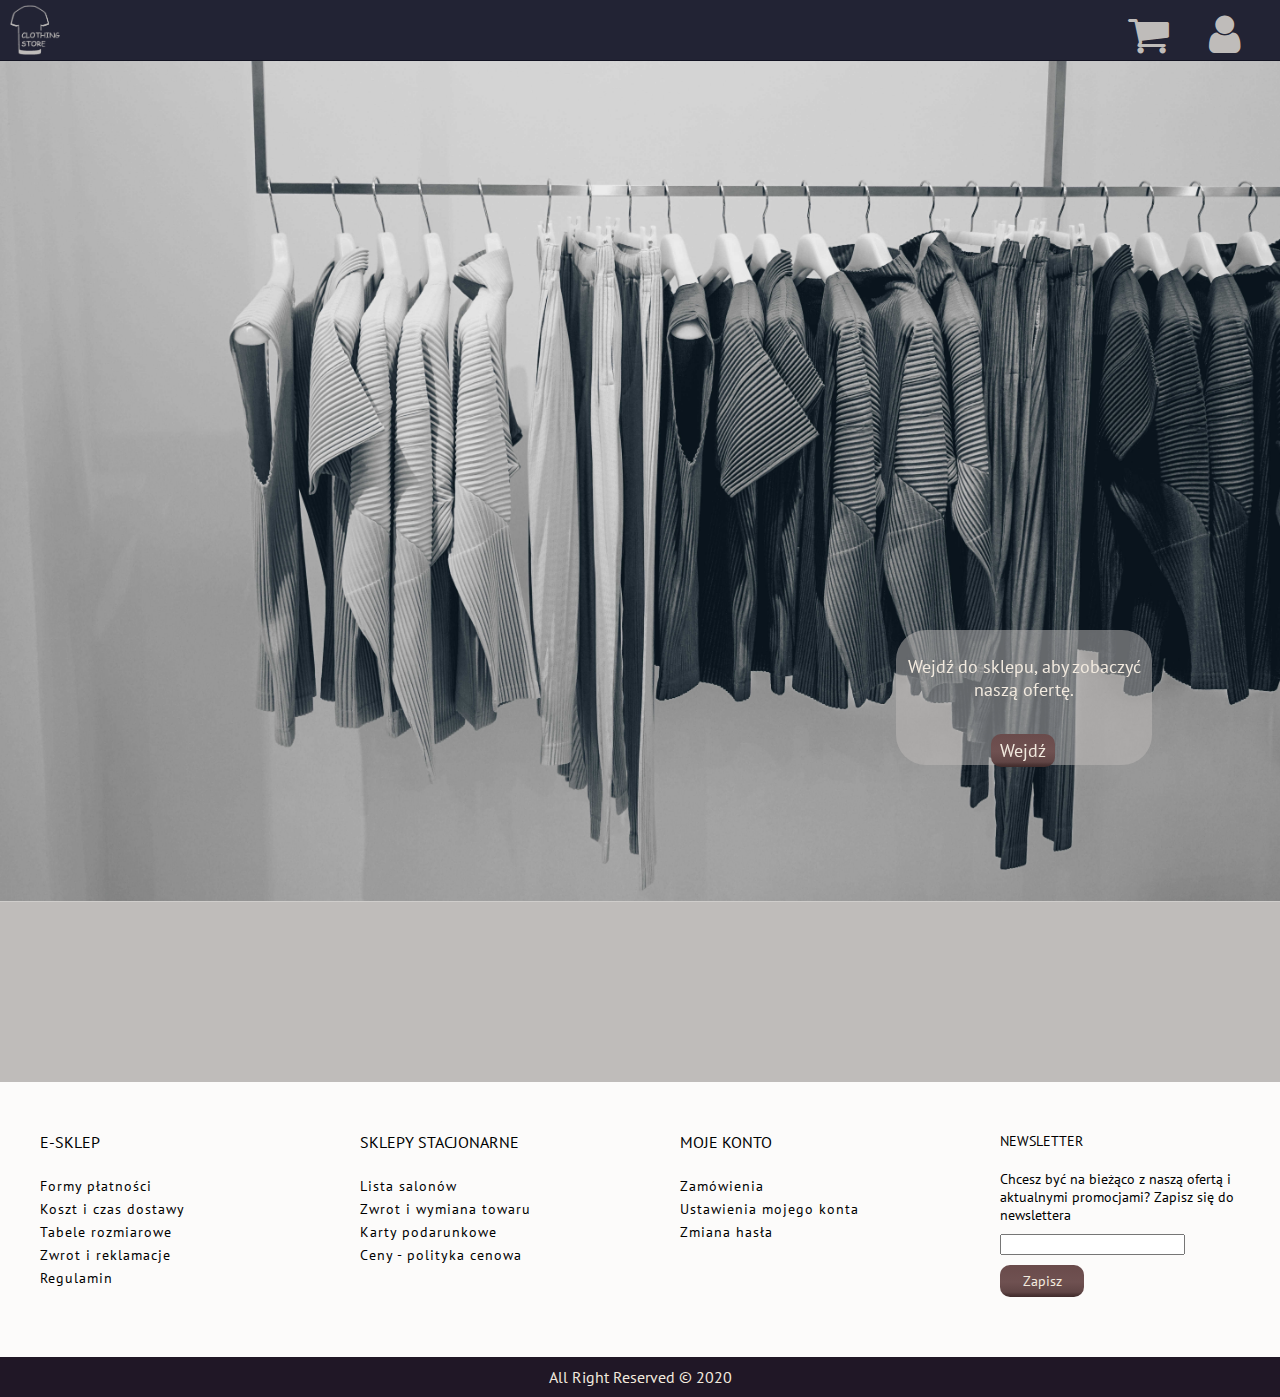
==== index.html @ 24233955 "Add files via upload" ====
<!DOCTYPE html>
<!--[if lt IE 7]>      <html class="no-js lt-ie9 lt-ie8 lt-ie7"> <![endif]-->
<!--[if IE 7]>         <html class="no-js lt-ie9 lt-ie8"> <![endif]-->
<!--[if IE 8]>         <html class="no-js lt-ie9"> <![endif]-->
<!--[if gt IE 8]><!--> <html class="no-js"> <!--<![endif]-->
    <head>
        <meta charset="utf-8">
        <meta http-equiv="X-UA-Compatible" content="IE=edge">
        <title>Clothes Shop</title>
        <meta name="description" content="">
        <meta name="viewport" content="width=device-width, initial-scale=1">
        <link rel="stylesheet" href="css/layout.css">
        <link rel="stylesheet" href="css/fontello.css">
        <link href="https://fonts.googleapis.com/css2?family=PT+Sans:wght@400;700&family=Roboto:wght@300;700&display=swap" rel="stylesheet">


    </head>
    <body>
        <!--[if lt IE 7]>
            <p class="browsehappy">You are using an <strong>outdated</strong> browser. Please <a href="#">upgrade your browser</a> to improve your experience.</p>
        <![endif]-->

            <header>
                <div class="header">

                    <div class="logo"><a href="index.html"><img src="img/logo.png" alt="Logo"></a></div>
                    <div class="logoSpace"></div>

                    <div class="accoutManage">
                        <a href="#"><i class="icon-basket"></i></a>
                        <i class="icon-user"></i>
                    </div>
                </div>
            </header>

            <article>
                <div class="overlay">
                    <p>Wejdź do sklepu, aby zobaczyć naszą ofertę.</p>
                    <a href="shop.html"><div class="enterButton">Wejdź</div></a>
                </div>
                <div id="slider">
                <img src="img/main.jpg" alt="slider">    
                </div>
            </article>

            <div class="space"></div>

            <footer>
                <div class="square">
                    <div class="fsquare">
                        <ul>
                            <li>E-SKLEP</li>
                            <li><a href="#">Formy płatności</a></li>
                            <li><a href="#">Koszt i czas dostawy</a></li>
                            <li><a href="#">Tabele rozmiarowe</a></li>
                            <li><a href="#">Zwrot i reklamacje</a></li>
                            <li><a href="#">Regulamin</a></li>
                        </ul>
                    </div>
                    <div class="fsquare">
                        <ul>
                            <li>SKLEPY STACJONARNE</li>
                            <li><a href="#">Lista salonów</a></li>
                            <li><a href="#">Zwrot i wymiana towaru</a></li>
                            <li><a href="#">Karty podarunkowe</a></li>
                            <li><a href="#">Ceny - polityka cenowa</a></li>
                        </ul>
                    </div>
                    <div class="fsquare">
                        <ul>
                            <li>MOJE KONTO</li>
                            <li><a href="#">Zamówienia</a></li>
                            <li><a href="#">Ustawienia mojego konta</a></li>
                            <li><a href="#">Zmiana hasła</a></li>
                        </ul>
                    </div>
                    
                    <div class="fform">
                        <p>NEWSLETTER</p>
                        Chcesz być na bieżąco z naszą ofertą i aktualnymi promocjami? Zapisz się do newslettera
                        <div><input type="email" name="E-mail" id="email"></div>
                        <div class="newsButton">Zapisz</div>
                    </div>
    
                    <div class="socialdivs">
                        <div class="div"></div>
                        <div class="div"></div>
                        <div class="div"></div>
                        <div class="div"></div>
                    </div>
                    
                    </div>
                    
                    <div class="footer">
                        <div>    All Right Reserved &copy; 2020</div>
                    </div>
                        
            </footer>





        
        <script src="" async defer></script>
    </body>
</html>
---- css/layout.css ----
body{  
    margin:0;
    padding:0;
    background-color: #fcfbfa;
    box-sizing: border-box;
    font-family: 'PT Sans', sans-serif;
}

header{
    position: -webkit-sticky;
    position: sticky;
    top:0px;
    background-color: #222334;
    width: 100%;
    height:60px;
    border-bottom: 1px solid #121322;
    display:flex;
}

.header{
    width:100%;
    margin-left:auto;
    margin-right:auto;
    display:flex;
    align-content: center;
}

.logo{
    flex:70px;
}

.accoutManage{
    margin-right:20px;
    margin-top:5px;
    justify-content: flex-end;
    align-content: center;
}

.accoutManage i{
    color:#BFBCBA;
    font-size:44px; 
    padding:5px;
 
}

.accoutManage i:hover{
    color:#F2EADF;
    cursor: pointer;
}

.logo img{
    width:50px;
    height:50px;
    padding-top:5px;
    padding-left:10px;
}
#slider img{
    width: 100%;
    height: calc(100vh - 60px);
    
}
#slider{
    height:calc(100vh - 60px);
}

.overlay{
    width:20vw;
    height:15vh;
    background: rgba(191, 188, 186, 0.5);
    
    position: absolute;
    top:70vh;
    left:70vw;

    text-align: center;
    color:#02000D;
    font-size:18px;
    border-radius: 30px;
    
}

.overlay p{
    padding:7px;
    color:#F2EADF;
}

.enterButton{
    margin-top:10%;
    /* border:2px solid #734D4D; */
    background: rgb(112,84,84);
    background: linear-gradient(180deg, rgba(106,75,75,1) 0%, rgba(111,81,81,1) 53%, rgba(96,69,69,1) 85%, rgba(78,54,54,1) 92%, rgba(64,43,43,1) 100%);
    width:5vw;
    padding-top:5px;
    padding-bottom: 5px;
    border-radius: 10px;
    cursor: pointer;
    margin-left:37%;
    
}

.enterButton:hover{
    background-color: #715656;
    color:#13111e;
}

.overlay a{
    text-decoration: none;
    color:#F2EADF;

}


.space{
    border-top:1px solid #CFCDCB;
    height:20vh;
    background-color: #BFBCBA;
    margin:0;
    padding:0;
}

.square{
    width:1200px;
    margin:auto;
    display:flex;
    padding-top:50px;
    

}

.fsquare{
    width:40vw;
    
}

.fsquare ul{
    list-style-type: none;
    padding:0;
    margin:0;
}

.fsquare a{
    text-decoration: none;
    color:#000000;
    letter-spacing: 1px;
    
}

.fsquare ul > li {
    padding-bottom:5px;
    font-size:14px;
}

.fsquare ul > li > a:hover{
    color:#345399;
    
}

.fsquare ul>li:first-child{
    font-size:16px;
    margin-bottom:20px;


}
.fform{
    font-size:14px;
    width:30vw;
}

.fform p{
    margin:0;
    padding-bottom: 20px;

}

.fform input{
    margin-top:10px;

    
}

.newsButton{
    background: rgb(112,84,84);
    background: linear-gradient(180deg, rgba(106,75,75,1) 0%, rgba(111,81,81,1) 53%, rgba(96,69,69,1) 85%, rgba(78,54,54,1) 92%, rgba(64,43,43,1) 100%);
    color:#F2EADF;
    padding-top:10px;
    padding:7px;
    width:70px;
    text-align: center;
    cursor: pointer;
    border-radius:10px;
    margin-top:10px;

   
    font-size:14px;
}

.footer{
   
    color:#f2eadf;
    margin-top:60px;
    background-color:#201726;
}

.footer div{
    width:1200px;
    margin-left:auto;
    margin-right:auto;
    padding:10px;
    text-align: center;
}
---- css/fontello.css ----
@font-face {
  font-family: 'fontello';
  src: url('../font/fontello.eot?58463104');
  src: url('../font/fontello.eot?58463104#iefix') format('embedded-opentype'),
       url('../font/fontello.woff2?58463104') format('woff2'),
       url('../font/fontello.woff?58463104') format('woff'),
       url('../font/fontello.ttf?58463104') format('truetype'),
       url('../font/fontello.svg?58463104#fontello') format('svg');
  font-weight: normal;
  font-style: normal;
}
/* Chrome hack: SVG is rendered more smooth in Windozze. 100% magic, uncomment if you need it. */
/* Note, that will break hinting! In other OS-es font will be not as sharp as it could be */
/*
@media screen and (-webkit-min-device-pixel-ratio:0) {
  @font-face {
    font-family: 'fontello';
    src: url('../font/fontello.svg?58463104#fontello') format('svg');
  }
}
*/
 
 [class^="icon-"]:before, [class*=" icon-"]:before {
  font-family: "fontello";
  font-style: normal;
  font-weight: normal;
  speak: never;
 
  display: inline-block;
  text-decoration: inherit;
  width: 1em;
  margin-right: .2em;
  text-align: center;
  /* opacity: .8; */
 
  /* For safety - reset parent styles, that can break glyph codes*/
  font-variant: normal;
  text-transform: none;
 
  /* fix buttons height, for twitter bootstrap */
  line-height: 1em;
 
  /* Animation center compensation - margins should be symmetric */
  /* remove if not needed */
  margin-left: .2em;
 
  /* you can be more comfortable with increased icons size */
  /* font-size: 120%; */
 
  /* Font smoothing. That was taken from TWBS */
  -webkit-font-smoothing: antialiased;
  -moz-osx-font-smoothing: grayscale;
 
  /* Uncomment for 3D effect */
  /* text-shadow: 1px 1px 1px rgba(127, 127, 127, 0.3); */
}
 
.icon-basket:before { content: '\e800';} /* '' */
.icon-user:before { content: '\e801';} /* '' */
.icon-twitter:before { content: '\f099'; } /* '' */
.icon-instagram:before { content: '\f16d'; } /* '' */
.icon-facebook-squared:before { content: '\f308'; } /* '' */
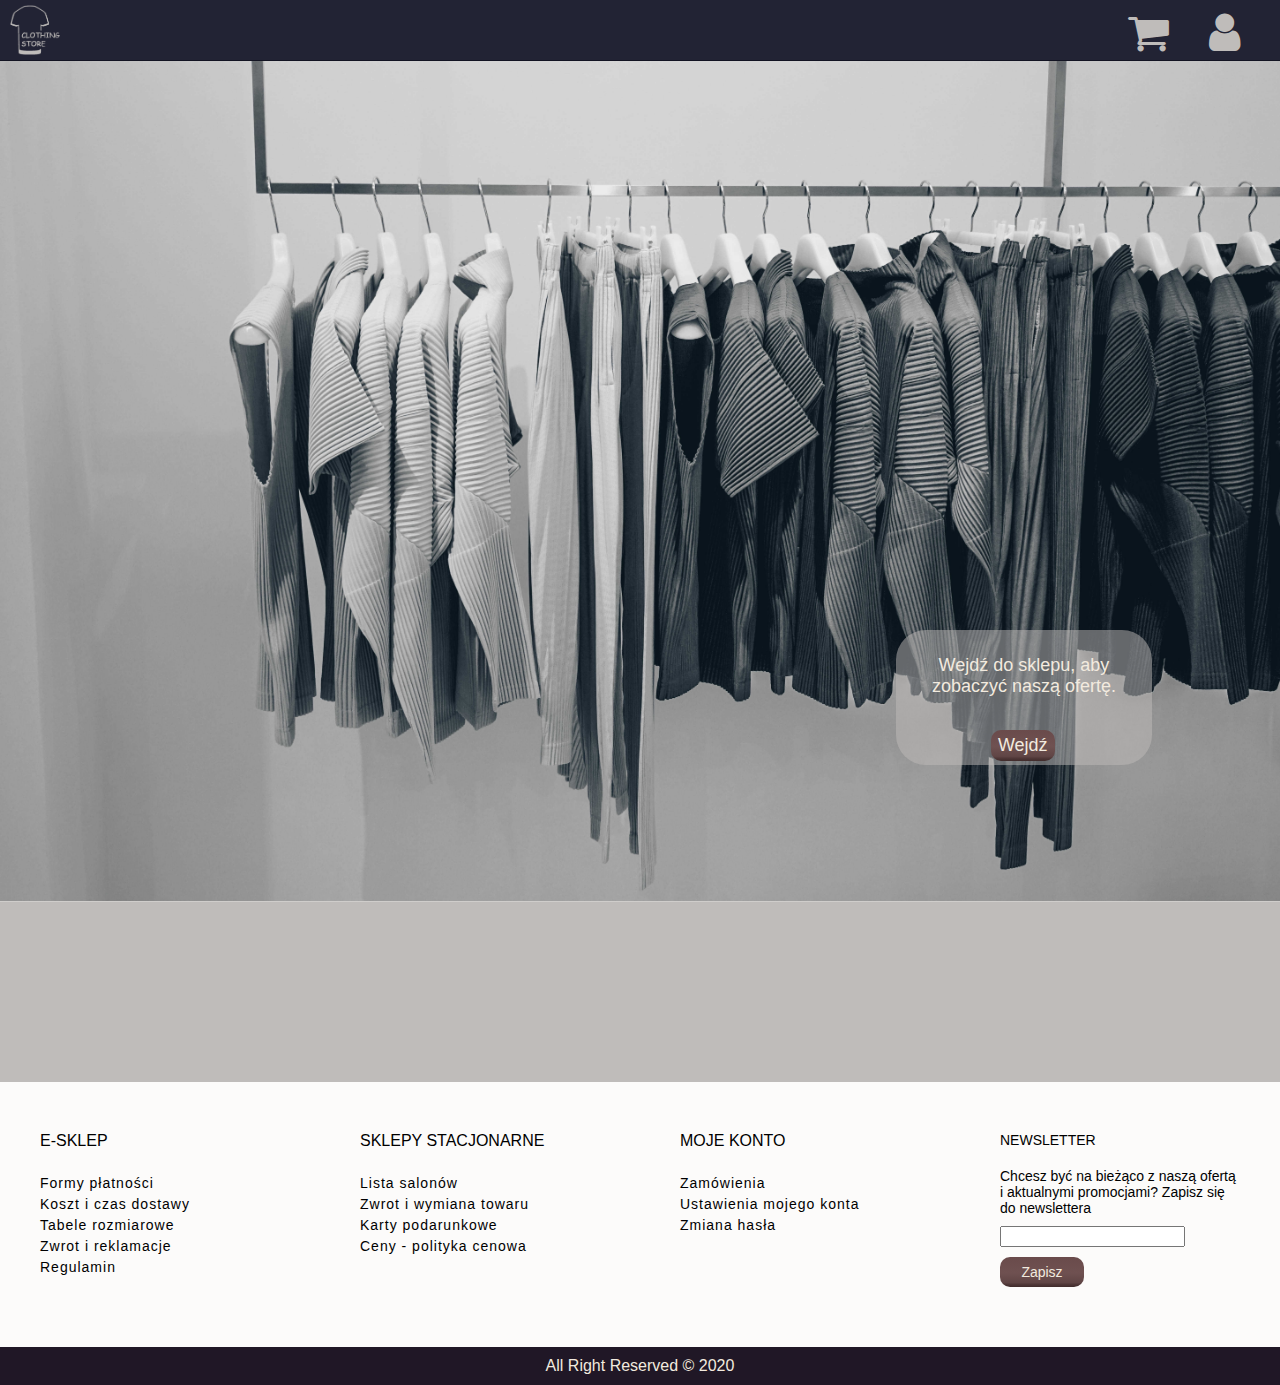
==== commit 8b0f3b12: "Add files via upload" ====
--- a/index.html
+++ b/index.html
@@ -11,15 +11,13 @@
         <meta name="viewport" content="width=device-width, initial-scale=1">
         <link rel="stylesheet" href="css/layout.css">
         <link rel="stylesheet" href="css/fontello.css">
-        <link href="https://fonts.googleapis.com/css2?family=PT+Sans:wght@400;700&family=Roboto:wght@300;700&display=swap" rel="stylesheet">
-
 
     </head>
     <body>
         <!--[if lt IE 7]>
             <p class="browsehappy">You are using an <strong>outdated</strong> browser. Please <a href="#">upgrade your browser</a> to improve your experience.</p>
         <![endif]-->
-
+        <div class="container">
             <header>
                 <div class="header">
 
@@ -97,7 +95,7 @@
                         
             </footer>
 
-
+        </div>
 
 
 
--- a/css/layout.css
+++ b/css/layout.css
@@ -1,14 +1,16 @@
 body{  
+    width:100%;
     margin:0;
     padding:0;
     background-color: #fcfbfa;
     box-sizing: border-box;
-    font-family: 'PT Sans', sans-serif;
+    font-family: 'Open Sans', sans-serif;
 }
 
 header{
     position: -webkit-sticky;
     position: sticky;
+    z-index: 100;
     top:0px;
     background-color: #222334;
     width: 100%;
@@ -23,6 +25,7 @@
     margin-right:auto;
     display:flex;
     align-content: center;
+    
 }
 
 .logo{
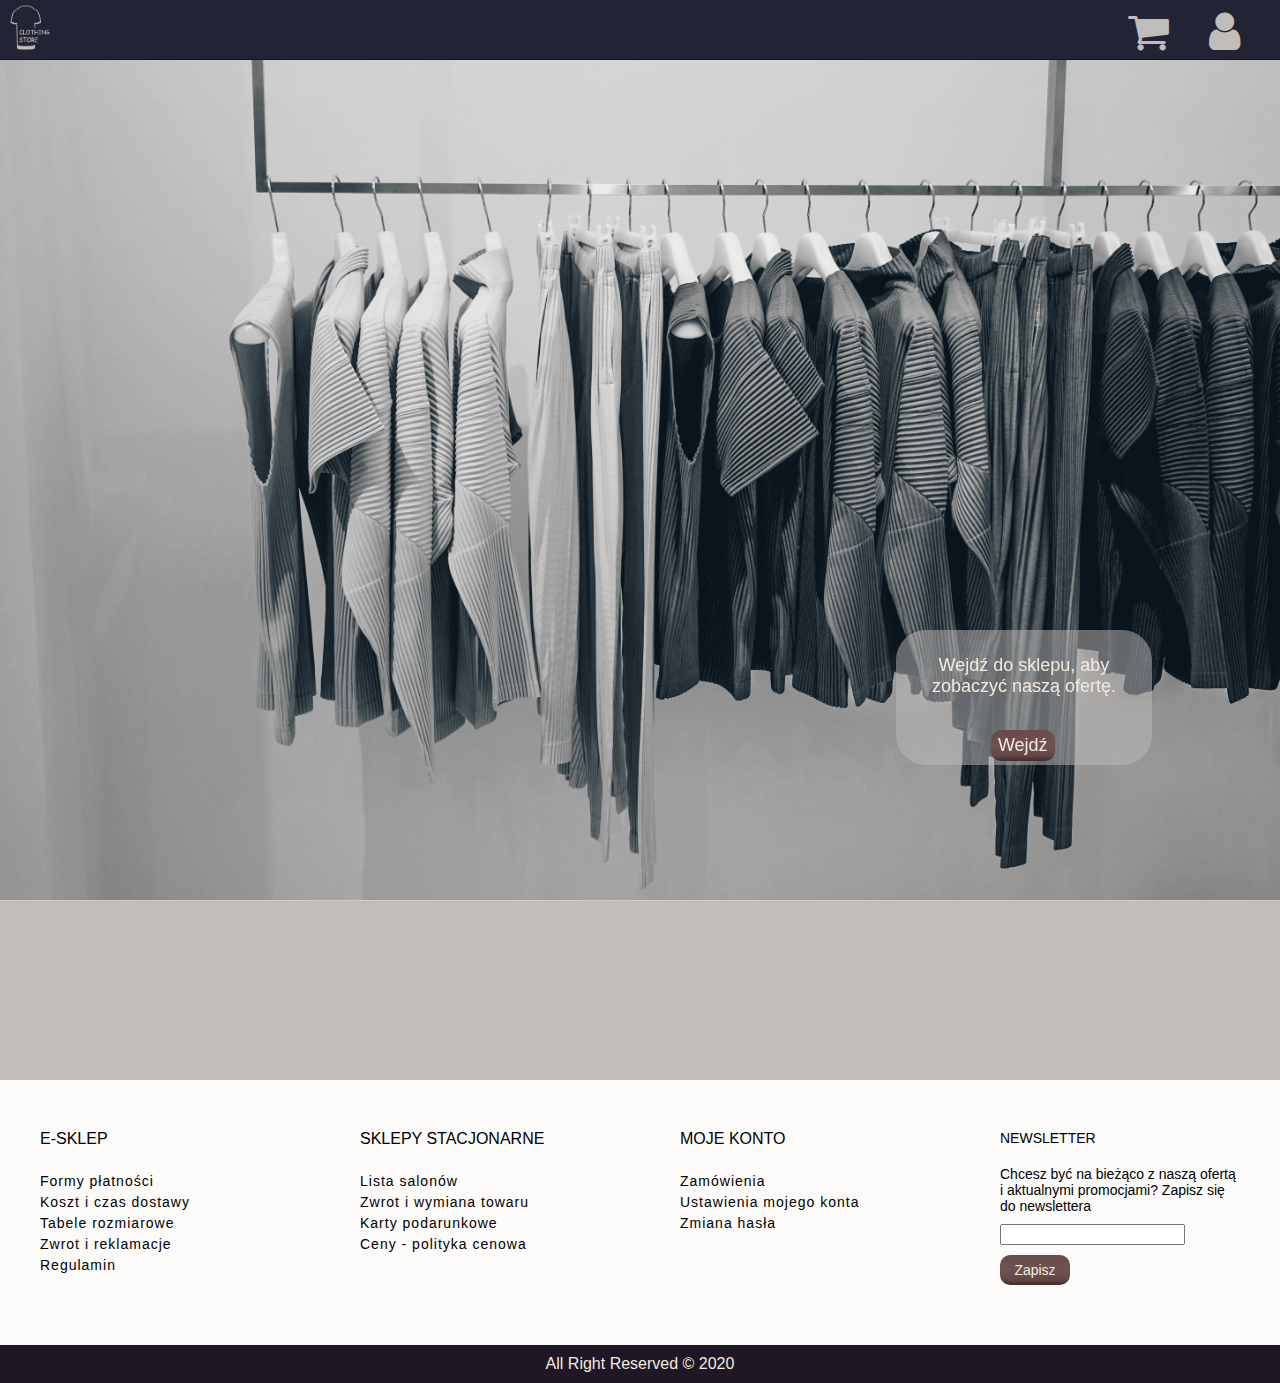
==== commit 6341a4c1: "Add files via upload" ====
--- a/index.html
+++ b/index.html
@@ -37,7 +37,7 @@
                     <a href="shop.html"><div class="enterButton">Wejdź</div></a>
                 </div>
                 <div id="slider">
-                <img src="img/main.jpg" alt="slider">    
+                    <!-- <img src="img/slider/main2.jpg" alt="slider">     -->
                 </div>
             </article>
 
@@ -99,7 +99,8 @@
 
 
 
-        
-        <script src="" async defer></script>
+        <script src="js/jquery.js"></script>
+        <script src="js/slider.js"></script>
+        <!-- <script src="js/mainScript.js" async defer></script> -->
     </body>
 </html>--- a/css/layout.css
+++ b/css/layout.css
@@ -1,3 +1,7 @@
+*{
+    box-sizing: border-box;
+}
+
 body{  
     width:100%;
     margin:0;
@@ -69,6 +73,7 @@
 .overlay{
     width:20vw;
     height:15vh;
+    z-index: 100;
     background: rgba(191, 188, 186, 0.5);
     
     position: absolute;
